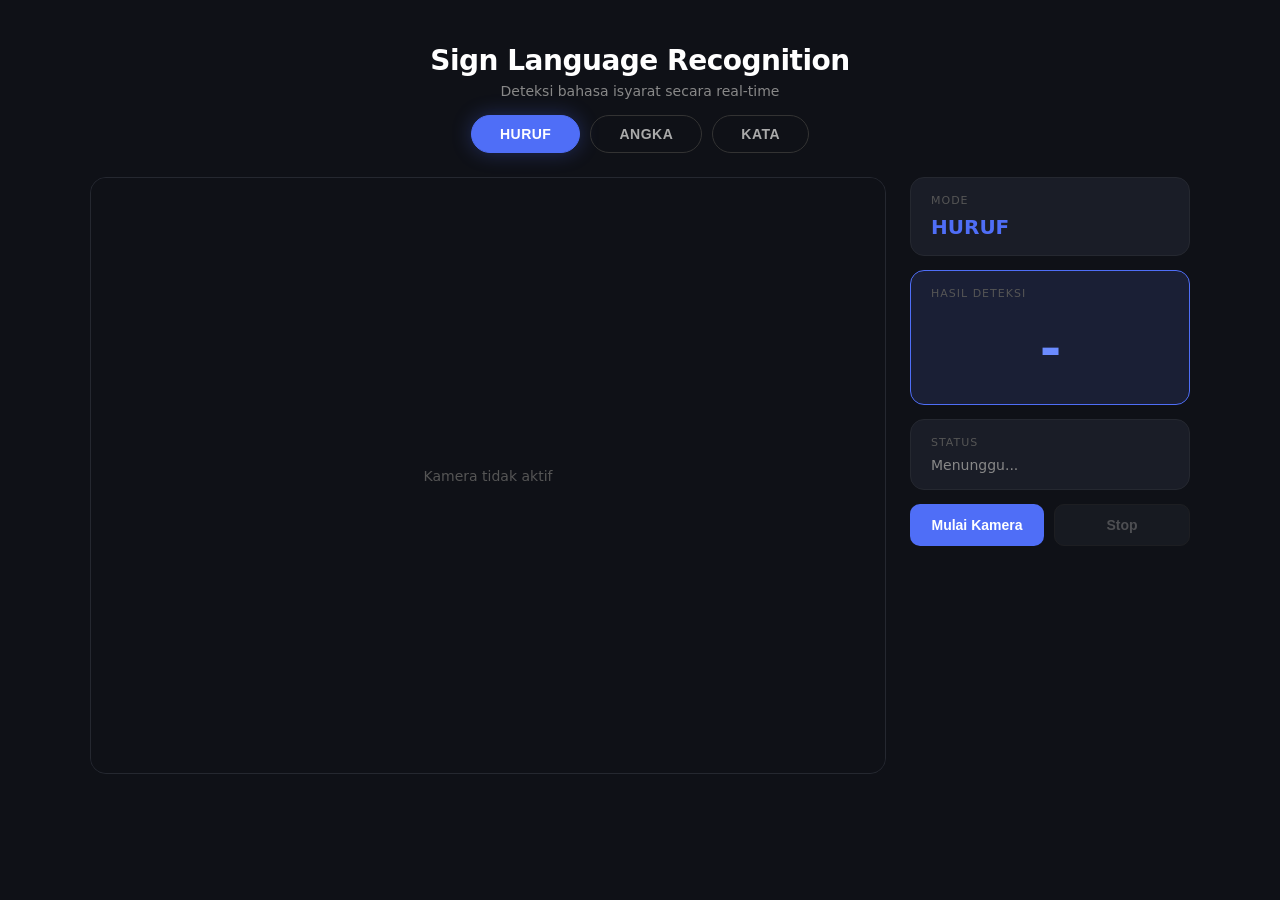
==== projeck aplikasi bahasa isyarat/sign-language-app/frontend/index.html @ 4af2b649 "Commit kedua aplikasi bahasa insyarat" ====
<!DOCTYPE html>
<html lang="id">
<head>
  <meta charset="UTF-8" />
  <meta name="viewport" content="width=device-width, initial-scale=1.0"/>
  <title>Sign Language Recognition</title>
  <link rel="stylesheet" href="style.css" />
</head>
<body>

  <div class="app-container">

    <!-- HEADER -->
    <header>
      <h1>Sign Language Recognition</h1>
      <p class="subtitle">Deteksi bahasa isyarat secara real-time</p>
    </header>

    <!-- MODE SELECTOR -->
    <div class="mode-bar">
      <button class="mode-btn active" data-mode="huruf">Huruf</button>
      <button class="mode-btn" data-mode="angka">Angka</button>
      <button class="mode-btn" data-mode="kata">Kata</button>
    </div>

    <!-- VIDEO + RESULT -->
    <div class="main-content">

      <!-- Kamera -->
      <div class="camera-wrapper">
        <video id="video" autoplay playsinline></video>
        <canvas id="canvas" style="display:none;"></canvas>
        <div class="camera-overlay" id="no-cam">
          <span>Kamera tidak aktif</span>
        </div>
      </div>

      <!-- Panel hasil -->
      <div class="result-panel">
        <div class="result-card">
          <div class="result-label">Mode</div>
          <div class="result-value mode-display" id="display-mode">HURUF</div>
        </div>
        <div class="result-card main-result">
          <div class="result-label">Hasil Deteksi</div>
          <div class="result-value result-display" id="display-result">-</div>
        </div>
        <div class="result-card">
          <div class="result-label">Status</div>
          <div class="result-value status-display" id="display-status">Menunggu...</div>
        </div>

        <!-- Tombol kontrol -->
        <div class="controls">
          <button id="btn-start" class="btn-primary">Mulai Kamera</button>
          <button id="btn-stop" class="btn-secondary" disabled>Stop</button>
        </div>

        <!-- Info kata -->
        <div class="kata-info" id="kata-info" style="display:none">
          <p class="info-title">Daftar Kata:</p>
          <div class="kata-list">
            <span>berdoa</span><span>berjalan</span><span>berpikir</span>
            <span>makan</span><span>mandi</span><span>saya</span><span>tidur</span>
          </div>
        </div>
      </div>

    </div><!-- /main-content -->

  </div><!-- /app-container -->

  <script src="app.js"></script>
</body>
</html>
---- projeck aplikasi bahasa isyarat/sign-language-app/frontend/style.css ----
/* ===================================================
   RESET & BASE
=================================================== */
*, *::before, *::after { box-sizing: border-box; margin: 0; padding: 0; }

body {
  font-family: 'Segoe UI', system-ui, sans-serif;
  background: #0f1117;
  color: #e8e8e8;
  min-height: 100vh;
  padding: 20px;
}

/* ===================================================
   LAYOUT
=================================================== */
.app-container {
  max-width: 1100px;
  margin: 0 auto;
}

header {
  text-align: center;
  padding: 24px 0 16px;
}

header h1 {
  font-size: 28px;
  font-weight: 700;
  letter-spacing: -0.5px;
  color: #fff;
}

header .subtitle {
  color: #888;
  margin-top: 6px;
  font-size: 14px;
}

/* ===================================================
   MODE BAR
=================================================== */
.mode-bar {
  display: flex;
  justify-content: center;
  gap: 10px;
  margin-bottom: 24px;
}

.mode-btn {
  padding: 10px 28px;
  border: 1.5px solid #333;
  border-radius: 100px;
  background: transparent;
  color: #aaa;
  font-size: 14px;
  font-weight: 600;
  cursor: pointer;
  transition: all 0.2s;
  letter-spacing: 0.5px;
  text-transform: uppercase;
}

.mode-btn:hover {
  border-color: #555;
  color: #ddd;
}

.mode-btn.active {
  background: #4f6ef7;
  border-color: #4f6ef7;
  color: #fff;
  box-shadow: 0 0 20px rgba(79,110,247,0.3);
}

/* ===================================================
   MAIN CONTENT
=================================================== */
.main-content {
  display: flex;
  gap: 24px;
  align-items: flex-start;
}

/* ===================================================
   CAMERA
=================================================== */
.camera-wrapper {
  flex: 1;
  position: relative;
  aspect-ratio: 4/3;
  background: #1a1d27;
  border-radius: 16px;
  overflow: hidden;
  border: 1.5px solid #252830;
}

#video {
  width: 100%;
  height: 100%;
  object-fit: cover;
  transform: scaleX(-1); /* Mirror seperti webcam normal */
  display: block;
}

.camera-overlay {
  position: absolute;
  inset: 0;
  display: flex;
  align-items: center;
  justify-content: center;
  color: #555;
  font-size: 14px;
  background: #0f1117;
}

.camera-overlay.hidden {
  display: none;
}

/* ===================================================
   RESULT PANEL
=================================================== */
.result-panel {
  width: 280px;
  flex-shrink: 0;
  display: flex;
  flex-direction: column;
  gap: 14px;
}

.result-card {
  background: #1a1d27;
  border: 1.5px solid #252830;
  border-radius: 14px;
  padding: 16px 20px;
}

.result-label {
  font-size: 11px;
  text-transform: uppercase;
  letter-spacing: 1px;
  color: #555;
  margin-bottom: 8px;
}

.result-value {
  font-size: 20px;
  font-weight: 700;
  color: #e8e8e8;
}

/* Hasil utama - besar & mencolok */
.result-card.main-result {
  border-color: #4f6ef7;
  background: #1a1f35;
}

.result-display {
  font-size: 52px !important;
  text-align: center;
  padding: 10px 0;
  color: #6b8bff !important;
  letter-spacing: -1px;
  min-height: 80px;
  display: flex;
  align-items: center;
  justify-content: center;
}

.mode-display {
  color: #4f6ef7 !important;
}

.status-display {
  font-size: 14px !important;
  font-weight: 400 !important;
  color: #888 !important;
}

.status-display.active {
  color: #4caf50 !important;
}

.status-display.error {
  color: #f44336 !important;
}

/* ===================================================
   CONTROLS
=================================================== */
.controls {
  display: flex;
  gap: 10px;
}

.btn-primary, .btn-secondary {
  flex: 1;
  padding: 12px;
  border-radius: 10px;
  font-size: 14px;
  font-weight: 600;
  cursor: pointer;
  border: none;
  transition: all 0.2s;
}

.btn-primary {
  background: #4f6ef7;
  color: #fff;
}

.btn-primary:hover:not(:disabled) {
  background: #3d5ce0;
}

.btn-secondary {
  background: #252830;
  color: #aaa;
  border: 1.5px solid #333;
}

.btn-secondary:hover:not(:disabled) {
  background: #2e3240;
}

.btn-primary:disabled, .btn-secondary:disabled {
  opacity: 0.4;
  cursor: not-allowed;
}

/* ===================================================
   KATA INFO
=================================================== */
.kata-info {
  background: #1a1d27;
  border: 1.5px solid #252830;
  border-radius: 14px;
  padding: 16px 20px;
}

.info-title {
  font-size: 11px;
  text-transform: uppercase;
  letter-spacing: 1px;
  color: #555;
  margin-bottom: 10px;
}

.kata-list {
  display: flex;
  flex-wrap: wrap;
  gap: 6px;
}

.kata-list span {
  background: #252830;
  border: 1px solid #333;
  border-radius: 6px;
  padding: 4px 10px;
  font-size: 12px;
  color: #aaa;
}

/* ===================================================
   RESPONSIVE
=================================================== */
@media (max-width: 700px) {
  .main-content {
    flex-direction: column;
  }
  .result-panel {
    width: 100%;
  }
}
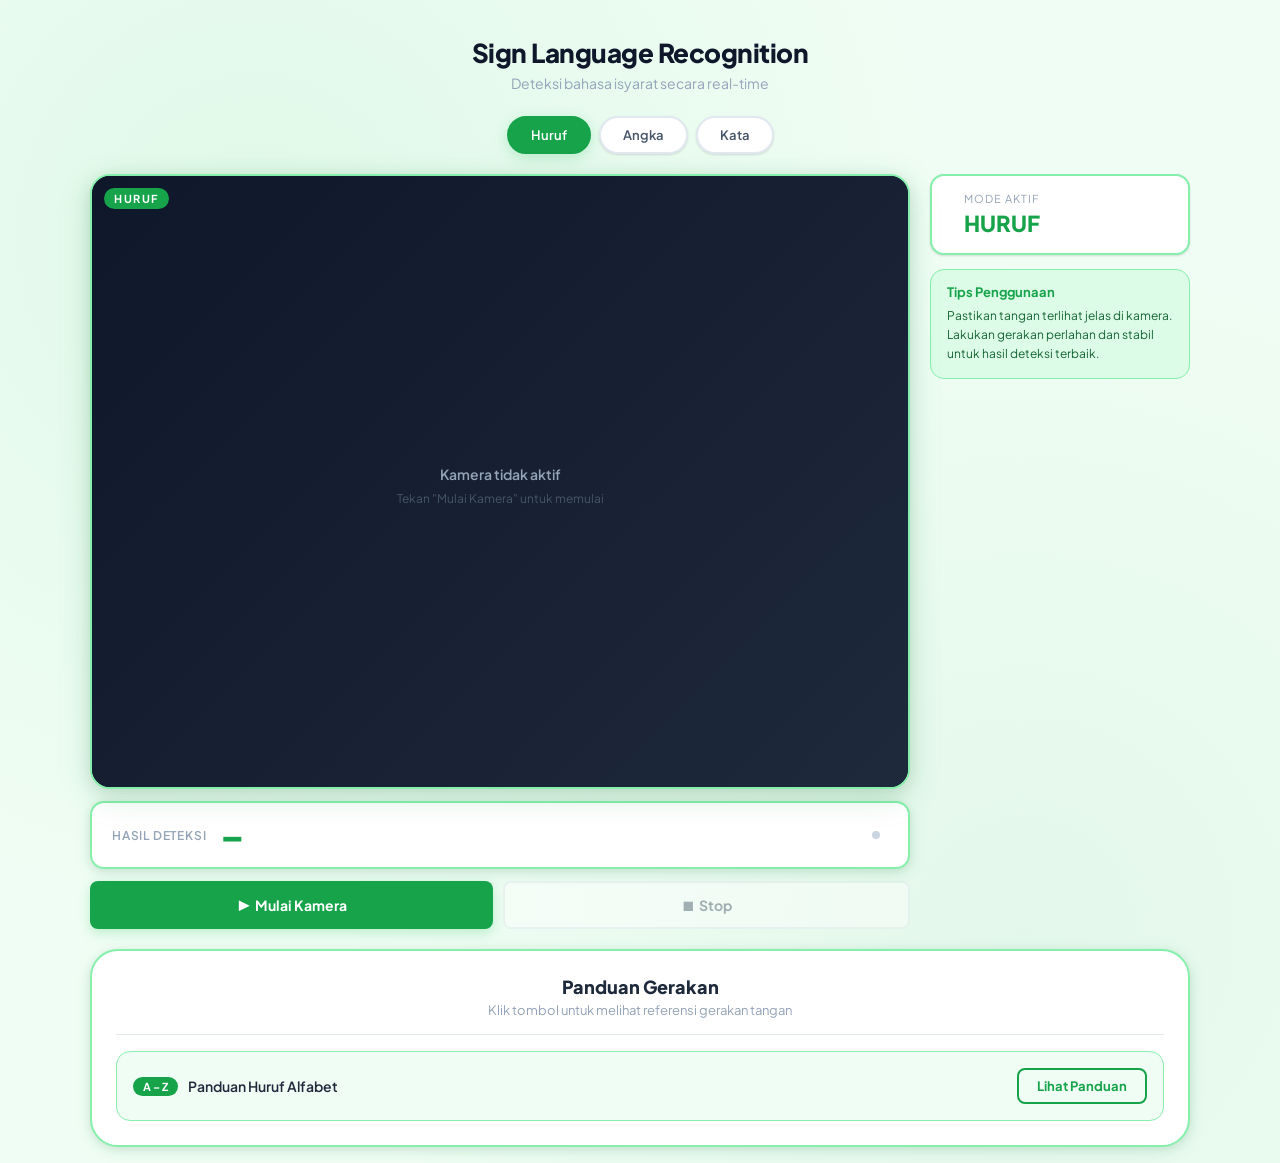
==== commit e4c66a82: "commit kedua aplikasi bahsa isyarat, malam" ====
--- a/projeck aplikasi bahasa isyarat/sign-language-app/frontend/index.html
+++ b/projeck aplikasi bahasa isyarat/sign-language-app/frontend/index.html
@@ -4,6 +4,8 @@
   <meta charset="UTF-8" />
   <meta name="viewport" content="width=device-width, initial-scale=1.0"/>
   <title>Sign Language Recognition</title>
+  <link rel="preconnect" href="https://fonts.googleapis.com">
+  <link href="https://fonts.googleapis.com/css2?family=Plus+Jakarta+Sans:wght@400;500;600;700;800&display=swap" rel="stylesheet">
   <link rel="stylesheet" href="style.css" />
 </head>
 <body>
@@ -23,50 +25,141 @@
       <button class="mode-btn" data-mode="kata">Kata</button>
     </div>
 
-    <!-- VIDEO + RESULT -->
+    <!-- AREA UTAMA -->
     <div class="main-content">
 
-      <!-- Kamera -->
-      <div class="camera-wrapper">
-        <video id="video" autoplay playsinline></video>
-        <canvas id="canvas" style="display:none;"></canvas>
-        <div class="camera-overlay" id="no-cam">
-          <span>Kamera tidak aktif</span>
+      <!-- KIRI/ATAS: Kamera + Hasil + Kontrol -->
+      <div class="left-col">
+
+        <!-- Kamera -->
+        <div class="camera-wrapper">
+          <video id="video" autoplay playsinline></video>
+          <canvas id="canvas" style="display:none;"></canvas>
+          <div class="cam-mode-badge" id="cam-mode-badge">HURUF</div>
+          <div class="camera-overlay" id="no-cam">
+            <div class="no-cam-inner">
+              <div class="cam-icon"></div>
+              <span>Kamera tidak aktif</span>
+              <p>Tekan "Mulai Kamera" untuk memulai</p>
+            </div>
+          </div>
         </div>
+
+        <!-- HASIL DETEKSI — langsung di bawah kamera -->
+        <div class="result-bar">
+          <div class="result-bar-left">
+            <span class="result-bar-label">Hasil Deteksi</span>
+            <span class="result-bar-value" id="display-result">–</span>
+          </div>
+          <div class="result-bar-right">
+            <span class="status-dot" id="status-dot"></span>
+            <span class="result-bar-status" id="display-status"></span>
+          </div>
+        </div>
+
+        <!-- TOMBOL KONTROL -->
+        <div class="controls">
+          <button id="btn-start" class="btn-primary">▶&nbsp; Mulai Kamera</button>
+          <button id="btn-stop" class="btn-secondary" disabled>⏹&nbsp; Stop</button>
+        </div>
+
       </div>
 
-      <!-- Panel hasil -->
+      <!-- KANAN: Info tambahan -->
       <div class="result-panel">
-        <div class="result-card">
-          <div class="result-label">Mode</div>
-          <div class="result-value mode-display" id="display-mode">HURUF</div>
-        </div>
-        <div class="result-card main-result">
-          <div class="result-label">Hasil Deteksi</div>
-          <div class="result-value result-display" id="display-result">-</div>
-        </div>
-        <div class="result-card">
-          <div class="result-label">Status</div>
-          <div class="result-value status-display" id="display-status">Menunggu...</div>
+
+        <div class="info-card">
+          <div class="info-card-icon"> </div>
+          <div>
+            <div class="result-label">Mode Aktif</div>
+            <div class="result-value mode-display" id="display-mode">HURUF</div>
+          </div>
         </div>
 
-        <!-- Tombol kontrol -->
-        <div class="controls">
-          <button id="btn-start" class="btn-primary">Mulai Kamera</button>
-          <button id="btn-stop" class="btn-secondary" disabled>Stop</button>
+        <div class="tip-card">
+          <p class="tip-title">Tips Penggunaan</p>
+          <p class="tip-text">Pastikan tangan terlihat jelas di kamera. Lakukan gerakan perlahan dan stabil untuk hasil deteksi terbaik.</p>
         </div>
 
-        <!-- Info kata -->
-        <div class="kata-info" id="kata-info" style="display:none">
-          <p class="info-title">Daftar Kata:</p>
+        <!-- Info kata — hanya muncul di mode kata -->
+        <!-- <div class="kata-info" id="kata-info" style="display:none">
+          <p class="info-title">Kata yang didukung:</p>
           <div class="kata-list">
             <span>berdoa</span><span>berjalan</span><span>berpikir</span>
             <span>makan</span><span>mandi</span><span>saya</span><span>tidur</span>
           </div>
+        </div> -->
+
+      </div>
+    </div><!-- /main-content -->
+
+    <!-- ========================================
+         PANDUAN GERAKAN — paling bawah sendiri
+    ========================================= -->
+    <section class="guide-section">
+      <div class="guide-section-header">
+        <h2>Panduan Gerakan</h2>
+        <p>Klik tombol untuk melihat referensi gerakan tangan</p>
+      </div>
+
+      <!-- HURUF -->
+      <div class="guide-block" id="guide-huruf">
+        <div class="guide-header">
+          <div class="guide-header-info">
+            <span class="guide-badge">A – Z</span>
+            <span class="guide-title">Panduan Huruf Alfabet</span>
+          </div>
+          <button class="btn-guide" id="btn-guide-huruf" onclick="toggleGuide('huruf')">
+            Lihat Panduan
+          </button>
+        </div>
+        <div class="guide-image-wrap hidden" id="img-wrap-huruf">
+          <img src="images/gambar alfabet.jpeg" alt="Panduan Alfabet BISINDO" class="guide-img" />
+          <p class="guide-caption">Referensi gerakan alfabet A–Z </p>
         </div>
       </div>
 
-    </div><!-- /main-content -->
+      <!-- ANGKA -->
+      <div class="guide-block hidden" id="guide-angka">
+        <div class="guide-header">
+          <div class="guide-header-info">
+            <span class="guide-badge">0 - 9</span>
+            <span class="guide-title">Panduan Angka</span>
+          </div>
+          <button class="btn-guide" id="btn-guide-angka" onclick="toggleGuide('angka')">
+            Lihat Panduan
+          </button>
+        </div>
+        <div class="guide-image-wrap hidden" id="img-wrap-angka">
+          <img src="images/gambar number.jpeg" alt="Panduan Angka 1–10" class="guide-img" />
+          <p class="guide-caption">Referensi gerakan angka 1–10</p>
+        </div>
+      </div>
+
+      <!-- KATA -->
+      <div class="guide-block hidden" id="guide-kata">
+        <div class="guide-header">
+          <div class="guide-header-info">
+            <span class="guide-badge">7 kata</span>
+            <span class="guide-title">Panduan Gerakan Kata</span>
+          </div>
+        </div>
+        <div class="kata-guide-buttons">
+          <button class="btn-kata-guide" onclick="showKataGuide('berdoa')">Berdoa</button>
+          <button class="btn-kata-guide" onclick="showKataGuide('berjalan')">Berjalan</button>
+          <button class="btn-kata-guide" onclick="showKataGuide('berpikir')">Berpikir</button>
+          <button class="btn-kata-guide" onclick="showKataGuide('makan')">Makan</button>
+          <button class="btn-kata-guide" onclick="showKataGuide('mandi')">Mandi</button>
+          <button class="btn-kata-guide" onclick="showKataGuide('saya')">Saya</button>
+          <button class="btn-kata-guide" onclick="showKataGuide('tidur')">Tidur</button>
+        </div>
+        <div class="guide-image-wrap hidden" id="img-wrap-kata">
+          <img src="" alt="" class="guide-img" id="kata-guide-img" />
+          <p class="guide-caption" id="kata-guide-caption"></p>
+        </div>
+      </div>
+
+    </section>
 
   </div><!-- /app-container -->
 
--- a/projeck aplikasi bahasa isyarat/sign-language-app/frontend/style.css
+++ b/projeck aplikasi bahasa isyarat/sign-language-app/frontend/style.css
@@ -1,14 +1,49 @@
+/* ===================================================
+   CSS VARIABLES — tema hijau fresh
+=================================================== */
+:root {
+  --green-main:   #16a34a;   /* hijau utama */
+  --green-light:  #22c55e;   /* hijau terang */
+  --green-soft:   #bbf7d0;   /* hijau muda untuk teks di atas gelap */
+  --green-glow:   rgba(34,197,94,0.25);
+  --green-bg:     #f0fdf4;   /* background sangat muda */
+  --green-card:   #dcfce7;   /* card hijau muda */
+  --green-border: #86efac;   /* border */
+
+  --white:  #ffffff;
+  --gray-50:  #f8fafc;
+  --gray-100: #f1f5f9;
+  --gray-200: #e2e8f0;
+  --gray-400: #94a3b8;
+  --gray-600: #475569;
+  --gray-800: #1e293b;
+  --gray-900: #0f172a;
+
+  --radius-sm:  8px;
+  --radius-md:  14px;
+  --radius-lg:  20px;
+  --radius-xl:  28px;
+
+  --shadow-sm:  0 1px 3px rgba(0,0,0,0.08), 0 1px 2px rgba(0,0,0,0.06);
+  --shadow-md:  0 4px 16px rgba(22,163,74,0.12), 0 2px 8px rgba(0,0,0,0.08);
+  --shadow-lg:  0 8px 32px rgba(22,163,74,0.18), 0 4px 16px rgba(0,0,0,0.1);
+}
+
 /* ===================================================
    RESET & BASE
 =================================================== */
 *, *::before, *::after { box-sizing: border-box; margin: 0; padding: 0; }
 
 body {
-  font-family: 'Segoe UI', system-ui, sans-serif;
-  background: #0f1117;
-  color: #e8e8e8;
+  font-family: 'Plus Jakarta Sans', 'Segoe UI', system-ui, sans-serif;
+  background: var(--green-bg);
+  /* motif daun tipis sebagai texture */
+  background-image:
+    radial-gradient(circle at 20% 20%, rgba(34,197,94,0.08) 0%, transparent 50%),
+    radial-gradient(circle at 80% 80%, rgba(22,163,74,0.06) 0%, transparent 50%);
+  color: var(--gray-800);
   min-height: 100vh;
-  padding: 20px;
+  padding: 16px;
 }
 
 /* ===================================================
@@ -17,23 +52,42 @@
 .app-container {
   max-width: 1100px;
   margin: 0 auto;
-}
-
+  display: flex;
+  flex-direction: column;
+  gap: 20px;
+}
+
+/* ===================================================
+   HEADER
+=================================================== */
 header {
   text-align: center;
-  padding: 24px 0 16px;
+  padding: 20px 0 4px;
+}
+
+.header-badge {
+  display: inline-block;
+  background: var(--green-main);
+  color: white;
+  font-size: 12px;
+  font-weight: 700;
+  letter-spacing: 1.5px;
+  text-transform: uppercase;
+  padding: 4px 14px;
+  border-radius: 100px;
+  margin-bottom: 10px;
 }
 
 header h1 {
-  font-size: 28px;
-  font-weight: 700;
+  font-size: 26px;
+  font-weight: 800;
+  color: var(--gray-900);
   letter-spacing: -0.5px;
-  color: #fff;
 }
 
 header .subtitle {
-  color: #888;
-  margin-top: 6px;
+  color: var(--gray-400);
+  margin-top: 5px;
   font-size: 14px;
 }
 
@@ -43,64 +97,87 @@
 .mode-bar {
   display: flex;
   justify-content: center;
-  gap: 10px;
-  margin-bottom: 24px;
+  gap: 8px;
+  flex-wrap: wrap;
 }
 
 .mode-btn {
-  padding: 10px 28px;
-  border: 1.5px solid #333;
+  padding: 9px 22px;
+  border: 2px solid var(--gray-200);
   border-radius: 100px;
-  background: transparent;
-  color: #aaa;
-  font-size: 14px;
+  background: white;
+  color: var(--gray-600);
+  font-family: inherit;
+  font-size: 13px;
   font-weight: 600;
   cursor: pointer;
-  transition: all 0.2s;
-  letter-spacing: 0.5px;
-  text-transform: uppercase;
+  transition: all 0.2s ease;
+  box-shadow: var(--shadow-sm);
 }
 
 .mode-btn:hover {
-  border-color: #555;
-  color: #ddd;
+  border-color: var(--green-border);
+  color: var(--green-main);
+  background: var(--green-card);
 }
 
 .mode-btn.active {
-  background: #4f6ef7;
-  border-color: #4f6ef7;
-  color: #fff;
-  box-shadow: 0 0 20px rgba(79,110,247,0.3);
-}
-
-/* ===================================================
-   MAIN CONTENT
+  background: var(--green-main);
+  border-color: var(--green-main);
+  color: white;
+  box-shadow: 0 4px 14px var(--green-glow);
+}
+
+/* ===================================================
+   MAIN CONTENT (dua kolom desktop, satu kolom mobile)
 =================================================== */
 .main-content {
   display: flex;
-  gap: 24px;
+  gap: 20px;
   align-items: flex-start;
 }
 
-/* ===================================================
-   CAMERA
+.left-col {
+  flex: 1;
+  display: flex;
+  flex-direction: column;
+  gap: 12px;
+}
+
+/* ===================================================
+   KAMERA
 =================================================== */
 .camera-wrapper {
-  flex: 1;
   position: relative;
   aspect-ratio: 4/3;
-  background: #1a1d27;
-  border-radius: 16px;
+  background: var(--gray-900);
+  border-radius: var(--radius-lg);
   overflow: hidden;
-  border: 1.5px solid #252830;
+  border: 2px solid var(--green-border);
+  box-shadow: var(--shadow-lg);
 }
 
 #video {
   width: 100%;
   height: 100%;
   object-fit: cover;
-  transform: scaleX(-1); /* Mirror seperti webcam normal */
+  transform: scaleX(-1);
   display: block;
+}
+
+/* Badge mode di pojok kiri atas kamera */
+.cam-mode-badge {
+  position: absolute;
+  top: 12px;
+  left: 12px;
+  background: var(--green-main);
+  color: white;
+  font-size: 11px;
+  font-weight: 700;
+  letter-spacing: 1.5px;
+  padding: 4px 10px;
+  border-radius: 100px;
+  z-index: 10;
 }
 
 .camera-overlay {
@@ -109,167 +186,428 @@
   display: flex;
   align-items: center;
   justify-content: center;
-  color: #555;
+  background: linear-gradient(135deg, #0f172a 0%, #1e293b 100%);
+}
+
+.camera-overlay.hidden { display: none; }
+
+.no-cam-inner {
+  display: flex;
+  flex-direction: column;
+  align-items: center;
+  gap: 8px;
+  color: var(--gray-400);
+  text-align: center;
+}
+
+.cam-icon { font-size: 40px; }
+
+.no-cam-inner span {
   font-size: 14px;
-  background: #0f1117;
-}
-
-.camera-overlay.hidden {
-  display: none;
-}
-
-/* ===================================================
-   RESULT PANEL
+  font-weight: 600;
+  color: var(--gray-400);
+}
+
+.no-cam-inner p {
+  font-size: 12px;
+  color: #475569;
+}
+
+/* ===================================================
+   HASIL DETEKSI — langsung di bawah kamera
+=================================================== */
+.result-bar {
+  display: flex;
+  align-items: center;
+  justify-content: space-between;
+  background: white;
+  border: 2px solid var(--green-border);
+  border-radius: var(--radius-md);
+  padding: 14px 20px;
+  box-shadow: var(--shadow-md);
+  gap: 12px;
+}
+
+.result-bar-left {
+  display: flex;
+  align-items: center;
+  gap: 14px;
+}
+
+.result-bar-label {
+  font-size: 12px;
+  font-weight: 600;
+  color: var(--gray-400);
+  text-transform: uppercase;
+  letter-spacing: 0.8px;
+  white-space: nowrap;
+}
+
+.result-bar-value {
+  font-size: 36px;
+  font-weight: 800;
+  color: var(--green-main);
+  line-height: 1;
+  min-width: 40px;
+}
+
+.result-bar-right {
+  display: flex;
+  align-items: center;
+  gap: 8px;
+  flex-shrink: 0;
+}
+
+/* Dot indikator status */
+.status-dot {
+  width: 8px;
+  height: 8px;
+  border-radius: 50%;
+  background: var(--gray-300, #cbd5e1);
+  flex-shrink: 0;
+  transition: background 0.3s;
+}
+
+.status-dot.active  { background: var(--green-light); box-shadow: 0 0 6px var(--green-glow); animation: pulse 1.5s infinite; }
+.status-dot.error   { background: #ef4444; }
+
+@keyframes pulse {
+  0%, 100% { opacity: 1; }
+  50%       { opacity: 0.4; }
+}
+
+.result-bar-status {
+  font-size: 12px;
+  color: var(--gray-400);
+  font-weight: 500;
+  text-align: right;
+}
+
+.result-bar-status.active { color: var(--green-main); }
+.result-bar-status.error  { color: #ef4444; }
+
+/* ===================================================
+   TOMBOL KONTROL
+=================================================== */
+.controls {
+  display: flex;
+  gap: 10px;
+}
+
+.btn-primary, .btn-secondary {
+  flex: 1;
+  padding: 13px 16px;
+  border-radius: var(--radius-sm);
+  font-family: inherit;
+  font-size: 14px;
+  font-weight: 700;
+  cursor: pointer;
+  border: none;
+  transition: all 0.2s ease;
+}
+
+.btn-primary {
+  background: var(--green-main);
+  color: white;
+  box-shadow: 0 4px 12px var(--green-glow);
+}
+
+.btn-primary:hover:not(:disabled) {
+  background: #15803d;
+  transform: translateY(-1px);
+  box-shadow: 0 6px 18px var(--green-glow);
+}
+
+.btn-secondary {
+  background: white;
+  color: var(--gray-600);
+  border: 2px solid var(--gray-200);
+}
+
+.btn-secondary:hover:not(:disabled) {
+  background: var(--gray-100);
+  border-color: var(--gray-300, #cbd5e1);
+}
+
+.btn-primary:disabled, .btn-secondary:disabled {
+  opacity: 0.45;
+  cursor: not-allowed;
+  transform: none;
+}
+
+/* ===================================================
+   PANEL KANAN
 =================================================== */
 .result-panel {
-  width: 280px;
+  width: 260px;
   flex-shrink: 0;
   display: flex;
   flex-direction: column;
   gap: 14px;
 }
 
-.result-card {
-  background: #1a1d27;
-  border: 1.5px solid #252830;
-  border-radius: 14px;
-  padding: 16px 20px;
-}
+.info-card {
+  background: white;
+  border: 2px solid var(--green-border);
+  border-radius: var(--radius-md);
+  padding: 16px 18px;
+  display: flex;
+  align-items: center;
+  gap: 14px;
+  box-shadow: var(--shadow-sm);
+}
+
+.info-card-icon { font-size: 28px; }
 
 .result-label {
   font-size: 11px;
   text-transform: uppercase;
   letter-spacing: 1px;
-  color: #555;
-  margin-bottom: 8px;
+  color: var(--gray-400);
+  margin-bottom: 4px;
 }
 
 .result-value {
-  font-size: 20px;
+  font-size: 22px;
+  font-weight: 800;
+  color: var(--gray-800);
+}
+
+.mode-display { color: var(--green-main) !important; }
+
+.tip-card {
+  background: var(--green-card);
+  border: 1.5px solid var(--green-border);
+  border-radius: var(--radius-md);
+  padding: 14px 16px;
+}
+
+.tip-title {
+  font-size: 13px;
   font-weight: 700;
-  color: #e8e8e8;
-}
-
-/* Hasil utama - besar & mencolok */
-.result-card.main-result {
-  border-color: #4f6ef7;
-  background: #1a1f35;
-}
-
-.result-display {
-  font-size: 52px !important;
+  color: var(--green-main);
+  margin-bottom: 6px;
+}
+
+.tip-text {
+  font-size: 12px;
+  color: #166534;
+  line-height: 1.6;
+}
+
+/* Kata info */
+.kata-info {
+  background: white;
+  border: 1.5px solid var(--green-border);
+  border-radius: var(--radius-md);
+  padding: 14px 16px;
+  box-shadow: var(--shadow-sm);
+}
+
+.info-title {
+  font-size: 12px;
+  font-weight: 700;
+  color: var(--gray-600);
+  margin-bottom: 10px;
+}
+
+.kata-list {
+  display: flex;
+  flex-wrap: wrap;
+  gap: 6px;
+}
+
+.kata-list span {
+  background: var(--green-card);
+  border: 1px solid var(--green-border);
+  border-radius: 6px;
+  padding: 4px 10px;
+  font-size: 12px;
+  font-weight: 500;
+  color: var(--green-main);
+}
+
+/* ===================================================
+   PANDUAN GERAKAN (section paling bawah)
+=================================================== */
+.guide-section {
+  background: white;
+  border: 2px solid var(--green-border);
+  border-radius: var(--radius-xl);
+  padding: 24px;
+  box-shadow: var(--shadow-md);
+  display: flex;
+  flex-direction: column;
+  gap: 16px;
+}
+
+.guide-section-header {
   text-align: center;
-  padding: 10px 0;
-  color: #6b8bff !important;
-  letter-spacing: -1px;
-  min-height: 80px;
-  display: flex;
-  align-items: center;
-  justify-content: center;
-}
-
-.mode-display {
-  color: #4f6ef7 !important;
-}
-
-.status-display {
-  font-size: 14px !important;
-  font-weight: 400 !important;
-  color: #888 !important;
-}
-
-.status-display.active {
-  color: #4caf50 !important;
-}
-
-.status-display.error {
-  color: #f44336 !important;
-}
-
-/* ===================================================
-   CONTROLS
-=================================================== */
-.controls {
-  display: flex;
+  padding-bottom: 16px;
+  border-bottom: 1.5px solid var(--gray-200);
+}
+
+.guide-section-header h2 {
+  font-size: 18px;
+  font-weight: 800;
+  color: var(--gray-800);
+  margin-bottom: 4px;
+}
+
+.guide-section-header p {
+  font-size: 13px;
+  color: var(--gray-400);
+}
+
+.guide-block {
+  background: var(--green-bg);
+  border: 1.5px solid var(--green-border);
+  border-radius: var(--radius-md);
+  padding: 16px;
+  transition: all 0.25s ease;
+}
+
+.guide-block.hidden { display: none; }
+
+.guide-header {
+  display: flex;
+  align-items: center;
+  justify-content: space-between;
+  flex-wrap: wrap;
   gap: 10px;
 }
 
-.btn-primary, .btn-secondary {
-  flex: 1;
-  padding: 12px;
-  border-radius: 10px;
+.guide-header-info {
+  display: flex;
+  align-items: center;
+  gap: 10px;
+}
+
+.guide-badge {
+  background: var(--green-main);
+  color: white;
+  font-size: 11px;
+  font-weight: 700;
+  padding: 3px 10px;
+  border-radius: 100px;
+}
+
+.guide-title {
   font-size: 14px;
   font-weight: 600;
+  color: var(--gray-800);
+}
+
+/* Tombol lihat panduan */
+.btn-guide {
+  padding: 8px 18px;
+  border-radius: var(--radius-sm);
+  border: 2px solid var(--green-main);
+  background: transparent;
+  color: var(--green-main);
+  font-family: inherit;
+  font-size: 13px;
+  font-weight: 700;
   cursor: pointer;
-  border: none;
   transition: all 0.2s;
 }
 
-.btn-primary {
-  background: #4f6ef7;
-  color: #fff;
-}
-
-.btn-primary:hover:not(:disabled) {
-  background: #3d5ce0;
-}
-
-.btn-secondary {
-  background: #252830;
-  color: #aaa;
-  border: 1.5px solid #333;
-}
-
-.btn-secondary:hover:not(:disabled) {
-  background: #2e3240;
-}
-
-.btn-primary:disabled, .btn-secondary:disabled {
-  opacity: 0.4;
-  cursor: not-allowed;
-}
-
-/* ===================================================
-   KATA INFO
-=================================================== */
-.kata-info {
-  background: #1a1d27;
-  border: 1.5px solid #252830;
-  border-radius: 14px;
-  padding: 16px 20px;
-}
-
-.info-title {
-  font-size: 11px;
-  text-transform: uppercase;
-  letter-spacing: 1px;
-  color: #555;
-  margin-bottom: 10px;
-}
-
-.kata-list {
+.btn-guide:hover, .btn-guide.active {
+  background: var(--green-main);
+  color: white;
+}
+
+/* Tombol per-kata */
+.kata-guide-buttons {
   display: flex;
   flex-wrap: wrap;
-  gap: 6px;
-}
-
-.kata-list span {
-  background: #252830;
-  border: 1px solid #333;
-  border-radius: 6px;
-  padding: 4px 10px;
-  font-size: 12px;
-  color: #aaa;
-}
-
-/* ===================================================
-   RESPONSIVE
+  gap: 8px;
+  margin-top: 12px;
+}
+
+.btn-kata-guide {
+  padding: 8px 14px;
+  border-radius: var(--radius-sm);
+  border: 1.5px solid var(--gray-200);
+  background: white;
+  color: var(--gray-600);
+  font-family: inherit;
+  font-size: 13px;
+  font-weight: 600;
+  cursor: pointer;
+  transition: all 0.2s;
+}
+
+.btn-kata-guide:hover {
+  border-color: var(--green-border);
+  color: var(--green-main);
+  background: var(--green-card);
+}
+
+.btn-kata-guide.active {
+  background: var(--green-main);
+  border-color: var(--green-main);
+  color: white;
+  box-shadow: 0 2px 8px var(--green-glow);
+}
+
+/* Gambar panduan */
+.guide-image-wrap {
+  margin-top: 16px;
+  border-top: 1.5px solid var(--green-border);
+  padding-top: 16px;
+  animation: fadeSlideIn 0.3s ease;
+}
+
+.guide-image-wrap.hidden { display: none; }
+
+@keyframes fadeSlideIn {
+  from { opacity: 0; transform: translateY(8px); }
+  to   { opacity: 1; transform: translateY(0); }
+}
+
+.guide-img {
+  width: 100%;
+  border-radius: var(--radius-md);
+  border: 1.5px solid var(--green-border);
+  display: block;
+  object-fit: contain;
+  max-height: 420px;
+  background: var(--gray-50);
+}
+
+.guide-caption {
+  text-align: center;
+  margin-top: 10px;
+  font-size: 12px;
+  color: var(--gray-400);
+}
+
+/* ===================================================
+   RESPONSIVE — mobile
 =================================================== */
 @media (max-width: 700px) {
+  body { padding: 12px; }
+
   .main-content {
     flex-direction: column;
   }
+
   .result-panel {
     width: 100%;
   }
+
+  .result-bar-value {
+    font-size: 28px;
+  }
+
+  .guide-section {
+    padding: 16px;
+    border-radius: var(--radius-lg);
+  }
+
+  .guide-header {
+    flex-direction: column;
+    align-items: flex-start;
+  }
 }
